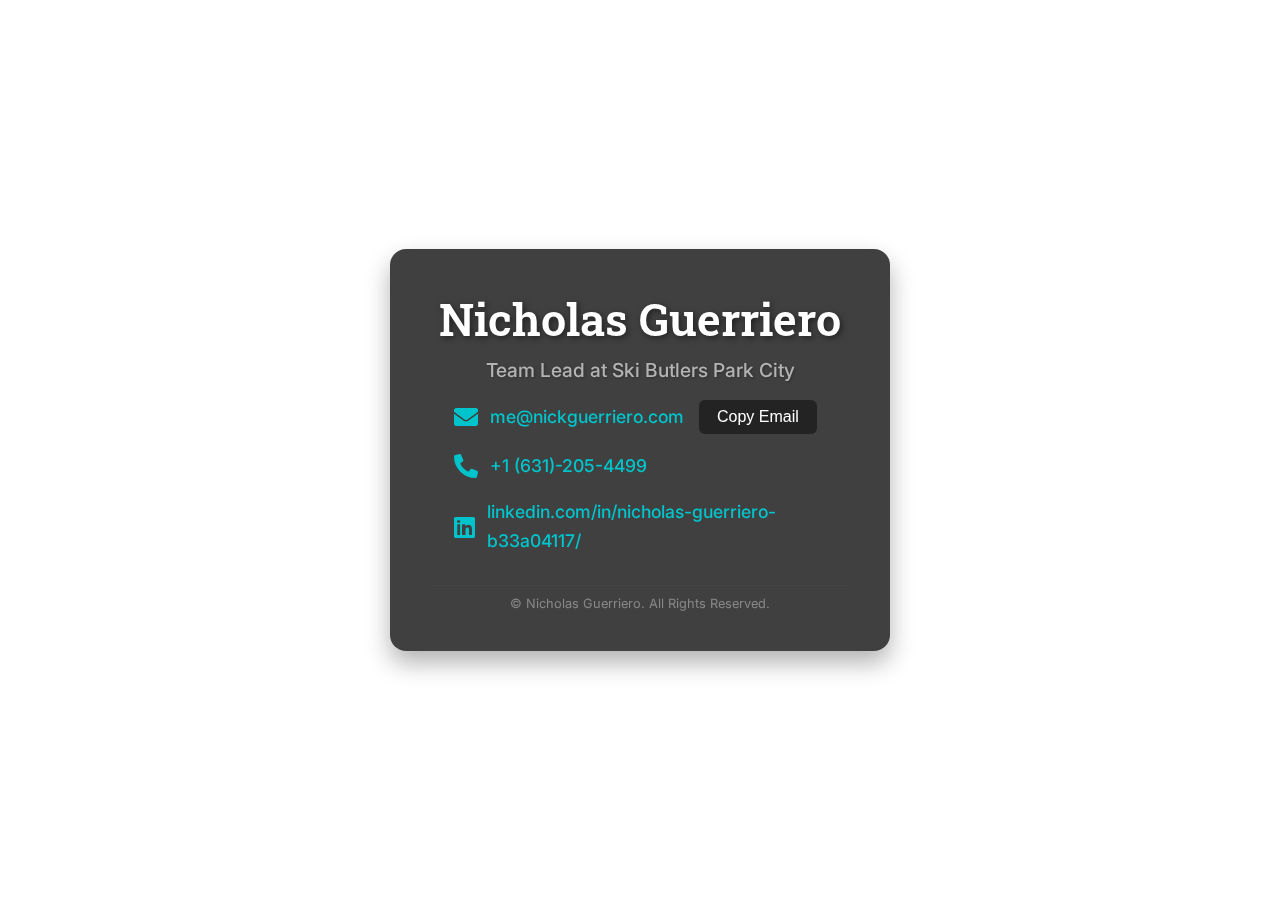
==== index.html @ 36cc8ba2 "Original website content" ====
<!DOCTYPE html>
<html lang="en">
<head>
  <meta charset="UTF-8" />
  <meta name="viewport" content="width=device-width, initial-scale=1.0" />
  <title>Nicholas Guerriero - Digital Business Card</title>
  <link rel="stylesheet" href="style.css" />
  <link rel="stylesheet" href="https://cdnjs.cloudflare.com/ajax/libs/font-awesome/5.15.3/css/all.min.css">
  <!-- Google Fonts for modern, clean look -->
  <link href="https://fonts.googleapis.com/css2?family=Inter:wght@400;600&family=Roboto+Slab:wght@700&display=swap" rel="stylesheet">
</head>
<body>
  <div class="card-wrapper">
    <div class="business-card">
      <header class="card-header">
        <h1>Nicholas Guerriero</h1>
        <h2>Team Lead at Ski Butlers Park City</h2>
      </header>

      <section class="card-body">
        <p class="contact-info">
          <i class="fas fa-envelope"></i>
          <a href="mailto:me@nickguerriero.com">me@nickguerriero.com</a>
          <button class="copy-btn" data-copy="me@nickguerriero.com">Copy Email</button>
        </p>
        <p><i class="fas fa-phone-alt"></i><a href="tel:+16312054499">+1 (631)-205-4499</a></p>
        <p><i class="fab fa-linkedin"></i><a href="https://www.linkedin.com/in/nicholas-guerriero-b33a04117/" target="_blank">linkedin.com/in/nicholas-guerriero-b33a04117/</a></p>
      </section>

      <footer class="card-footer">
        <p>&copy; <span id="year"></span> Nicholas Guerriero. All Rights Reserved.</p>
      </footer>
    </div>
  </div>

  <script src="script.js"></script>
</body>
</html>
---- style.css ----
/* Reset default styles */
* {
  margin: 0;
  padding: 0;
  box-sizing: border-box;
}

/* General Body Styling for Dark Theme with Patterned Background */
body {
  font-family: 'Inter', sans-serif; /* Clean, modern font */
  background-color: #1a1a1a; /* Fallback dark grey background */
  color: #e0e0e0; /* Light grey text for contrast */
  display: flex;
  justify-content: center;
  align-items: center;
  height: 100vh;
  overflow: hidden;
  margin: 0;
  background: url('webwallpaper.png'); /* Ensure the dark pattern background is used */
  background-size: cover; /* Cover the whole body */
  background-position: center;
  background-attachment: fixed; /* Keeps the pattern fixed during scrolling */
}

/* Card Wrapper: Centering the card */
.card-wrapper {
  display: flex;
  justify-content: center;
  align-items: center;
  width: 100%;
  height: 100%;
}

/* Business Card Styling with Dark Theme */
.business-card {
  background-color: rgba(30, 30, 30, 0.85);  /* Darker background with transparency */
  border-radius: 16px; /* Rounded corners */
  padding: 40px;
  width: 500px; /* Fixed width */
  box-shadow: 0 12px 25px rgba(0, 0, 0, 0.3); /* Stronger shadow for depth */
  transition: transform 0.3s ease-in-out;
  text-align: center;
  transform-style: preserve-3d;
  perspective: 1000px; /* Depth for 3D transforms */
}

/* Header Section: Name and Title */
.card-header h1 {
  font-family: 'Roboto Slab', serif; /* Bold, professional font for name */
  font-size: 2.8rem; /* Adjusted size for a clean look */
  color: #ffffff; /* Light text color for better visibility */
  margin-bottom: 10px;
  font-weight: 600;
  text-shadow: 2px 2px 6px rgba(0, 0, 0, 0.5); /* Soft shadow for emphasis */
}

.card-header h2 {
  font-family: 'Inter', sans-serif; /* Clean, modern font for subtitle */
  font-size: 1.2rem;
  color: #b3b3b3; /* Light grey color for subtitle */
  font-weight: 500;
  text-shadow: 1px 1px 3px rgba(0, 0, 0, 0.3);
}

/* Contact Info Section with Dark Theme */
.card-body p {
  margin: 18px 0;
  font-size: 1.1rem; /* Slightly smaller text */
  color: #e0e0e0;
  line-height: 1.6;
  text-align: left;
  position: relative;
  padding-left: 24px;
  display: flex;
  align-items: center;
}

/* Icons for Contact Info */
.card-body p i {
  color: #00c4cc; /* Vibrant accent color for icons */
  margin-right: 12px;
  font-size: 1.5rem;
}

/* Links Styling */
.card-body a {
  color: #00c4cc; /* Accent color for links */
  text-decoration: none;
  font-weight: 500;
  transition: color 0.3s ease, transform 0.3s ease;
}

.card-body a:hover {
  color: #ff4081; /* Change to pink on hover */
  text-decoration: underline;
  transform: translateX(5px); /* Smooth movement effect */
}

/* Copy Button */
.copy-btn {
  background: rgba(30, 30, 30, 0.85); /* Dark gray button color */
  color: white;
  border: none;
  padding: 8px 18px;
  border-radius: 6px; /* Rounded button corners */
  cursor: pointer;
  font-size: 1rem; /* Button font size */
  transition: background 0.3s ease, transform 0.3s ease;
  margin-left: 15px;
}

.copy-btn:hover {
  background: #555; /* Slightly lighter gray on hover */
  transform: translateY(-3px); /* Slight lift effect */
  box-shadow: 0 8px 15px rgba(0, 0, 0, 0.3); /* Enhanced shadow effect */
}

/* Footer Section */
.card-footer {
  margin-top: 30px;
  font-size: 0.8rem;
  color: #888; /* Lighter footer text */
  border-top: 1px solid #444;
  padding-top: 10px;
}

/* Card Body Content Lift on Hover */
.card-body a:hover, .copy-btn:hover {
  color: #ff4081; /* Change hover color to pink */
  transform: translateY(-3px);
}

/* Responsive Design for Mobile */
@media (max-width: 768px) {
  .business-card {
    width: 90%;
    padding: 30px;
  }

  .card-header h1 {
    font-size: 2.4rem;
  }

  .card-header h2 {
    font-size: 1.1rem;
  }

  .card-body p {
    font-size: 1rem;
  }

  .copy-btn {
    font-size: 0.9rem;
  }
}
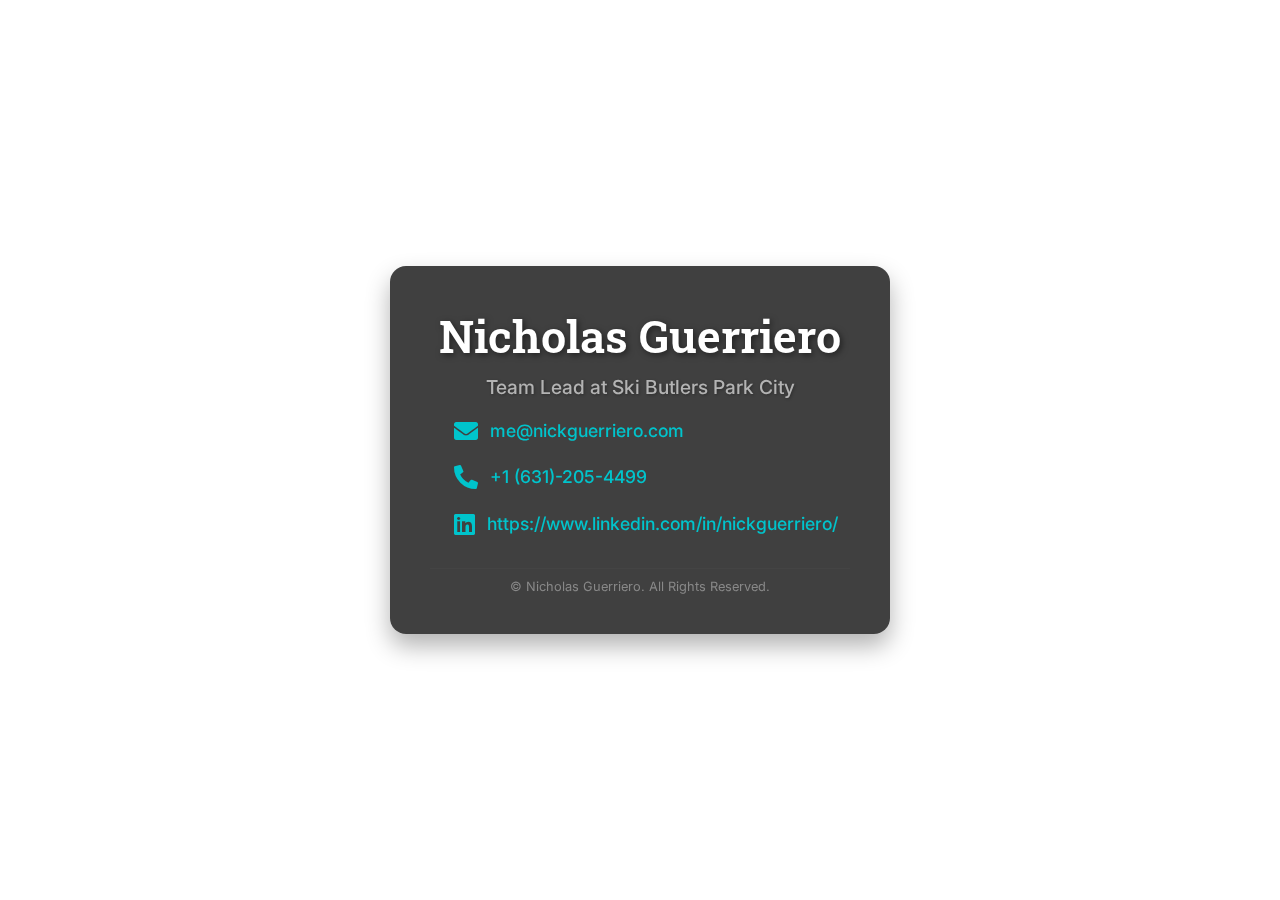
==== commit 24860acb: "Remove copy button" ====
--- a/index.html
+++ b/index.html
@@ -21,10 +21,15 @@
         <p class="contact-info">
           <i class="fas fa-envelope"></i>
           <a href="mailto:me@nickguerriero.com">me@nickguerriero.com</a>
-          <button class="copy-btn" data-copy="me@nickguerriero.com">Copy Email</button>
         </p>
-        <p><i class="fas fa-phone-alt"></i><a href="tel:+16312054499">+1 (631)-205-4499</a></p>
-        <p><i class="fab fa-linkedin"></i><a href="https://www.linkedin.com/in/nicholas-guerriero-b33a04117/" target="_blank">linkedin.com/in/nicholas-guerriero-b33a04117/</a></p>
+        <p>
+          <i class="fas fa-phone-alt"></i>
+          <a href="tel:+16312054499">+1 (631)-205-4499</a>
+        </p>
+        <p>
+          <i class="fab fa-linkedin"></i>
+          <a href="https://www.linkedin.com/in/nickguerriero/" target="_blank">https://www.linkedin.com/in/nickguerriero/</a>
+        </p>
       </section>
 
       <footer class="card-footer">
--- a/style.css
+++ b/style.css
@@ -8,7 +8,7 @@
 /* General Body Styling for Dark Theme with Patterned Background */
 body {
   font-family: 'Inter', sans-serif; /* Clean, modern font */
-  background-color: #1a1a1a; /* Fallback dark grey background */
+  background-color: #1a1a1a; /* Dark grey background */
   color: #e0e0e0; /* Light grey text for contrast */
   display: flex;
   justify-content: center;
@@ -16,10 +16,10 @@
   height: 100vh;
   overflow: hidden;
   margin: 0;
-  background: url('webwallpaper.png'); /* Ensure the dark pattern background is used */
-  background-size: cover; /* Cover the whole body */
+  background: url('webwallpaper.png'); /* Subtle dark patterned background */
+  background-size: cover;
   background-position: center;
-  background-attachment: fixed; /* Keeps the pattern fixed during scrolling */
+  background-attachment: fixed;
 }
 
 /* Card Wrapper: Centering the card */
@@ -33,7 +33,7 @@
 
 /* Business Card Styling with Dark Theme */
 .business-card {
-  background-color: rgba(30, 30, 30, 0.85);  /* Darker background with transparency */
+  background-color: rgba(30, 30, 30, 0.85);  /* Dark background with transparency */
   border-radius: 16px; /* Rounded corners */
   padding: 40px;
   width: 500px; /* Fixed width */
@@ -62,7 +62,7 @@
   text-shadow: 1px 1px 3px rgba(0, 0, 0, 0.3);
 }
 
-/* Contact Info Section with Dark Theme */
+/* Contact Info Section */
 .card-body p {
   margin: 18px 0;
   font-size: 1.1rem; /* Slightly smaller text */
@@ -96,25 +96,6 @@
   transform: translateX(5px); /* Smooth movement effect */
 }
 
-/* Copy Button */
-.copy-btn {
-  background: rgba(30, 30, 30, 0.85); /* Dark gray button color */
-  color: white;
-  border: none;
-  padding: 8px 18px;
-  border-radius: 6px; /* Rounded button corners */
-  cursor: pointer;
-  font-size: 1rem; /* Button font size */
-  transition: background 0.3s ease, transform 0.3s ease;
-  margin-left: 15px;
-}
-
-.copy-btn:hover {
-  background: #555; /* Slightly lighter gray on hover */
-  transform: translateY(-3px); /* Slight lift effect */
-  box-shadow: 0 8px 15px rgba(0, 0, 0, 0.3); /* Enhanced shadow effect */
-}
-
 /* Footer Section */
 .card-footer {
   margin-top: 30px;
@@ -125,7 +106,7 @@
 }
 
 /* Card Body Content Lift on Hover */
-.card-body a:hover, .copy-btn:hover {
+.card-body a:hover {
   color: #ff4081; /* Change hover color to pink */
   transform: translateY(-3px);
 }
@@ -148,10 +129,5 @@
   .card-body p {
     font-size: 1rem;
   }
-
-  .copy-btn {
-    font-size: 0.9rem;
-  }
 }
 
-
